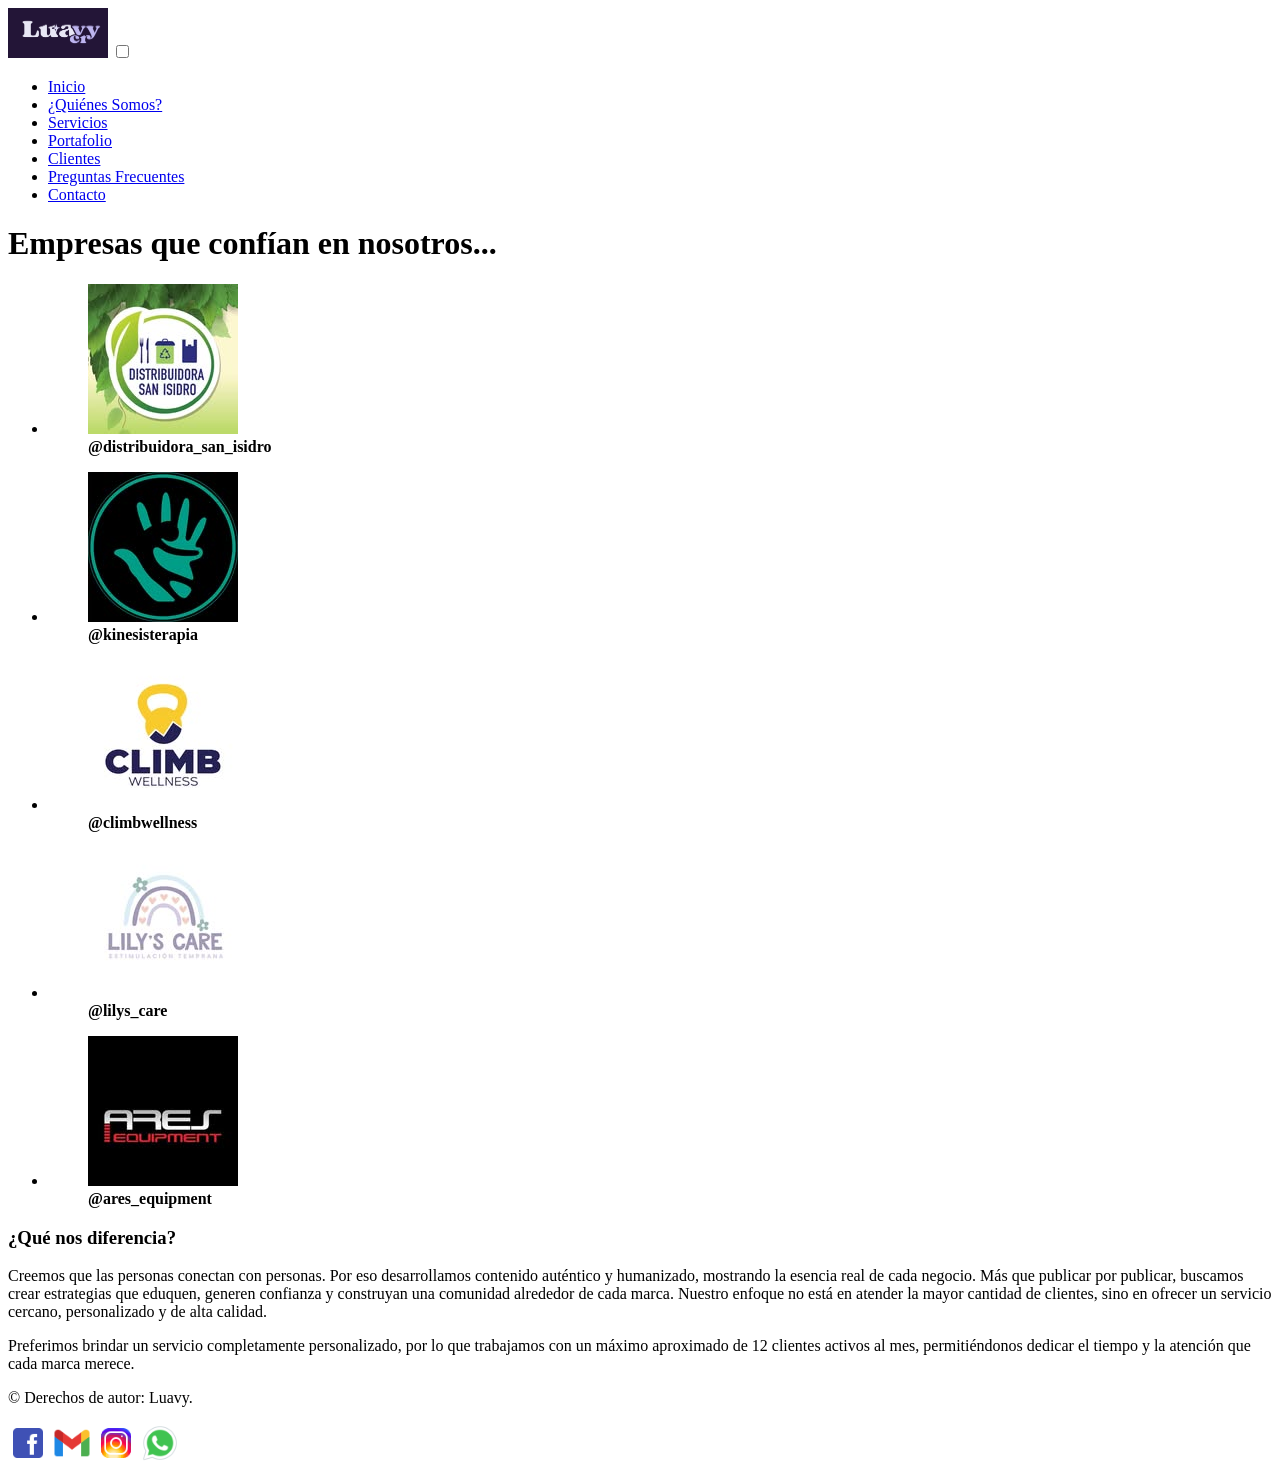
==== pages/clientes.html @ 86b87318 "Elementos y estructura Iniciales" ====
<!DOCTYPE html>
<html lang="es">
<head>
    <meta charset="UTF-8">
    <meta name="viewport" content="width=device-width, initial-scale=1.0">
    <meta name="description" content="Descubre las empresas que ya confían en LUAVY. Lee sus testimonios y conoce cómo transformamos su presencia digital con diseño y contenido visual.">
    <meta name="keywords" content="redes sociales, diseño grafico, branding, luavy">
    <meta name="author" content="Jonder Andrey Chacón Umaña, Tania Pamela Loria Carballo, Yoel Chaves Alvarado">
    <link rel="icon" type="image/png" href="../img/logo/logo_claro.png">
    <title>Luavy - Clientes</title>
    <link rel="stylesheet" href="../css/estilos.css">
    <link rel="stylesheet" href="../css/clientes_estilos.css">
</head>
<body>
    <header>
        <nav>
            <a href="../index.html"><img src="../img/logo/logo_grande_oscuro.png" alt="Logo de Luavy" width="100" height="50"></a>
            <input type="checkbox" id="menu-toggle" class="menu-toggle">
            <label for="menu-toggle" class="menu-btn" aria-label="Abrir menú"><span></span><span></span><span></span></label>
            <ul>
                <li><a href="../index.html">Inicio</a></li>
                <li><a href="quienes_somos.html">¿Quiénes Somos?</a></li>
                <li><a href="servicios.html">Servicios</a></li>
                <li><a href="portafolio.html">Portafolio</a></li>
                <li><a href="clientes.html" class="activo">Clientes</a></li>
                <li><a href="preguntas_frecuentes.html">Preguntas Frecuentes</a></li>
                <li><a href="contacto.html">Contacto</a></li>
            </ul>
        </nav>
    </header>

    <main>
        <h1>Empresas que confían en nosotros...</h1>
        <section id="enlacesClientes">
            <ul class="clientes-grid">
                <li>
                    <figure>
                        <a href="https://www.instagram.com/distribuidora_san_isidro/#">
                            <img src="../img/clientes_img/distribuidorasanisidro_img.jpg" alt="Logo">
                        </a>
                        <figcaption><strong>@distribuidora_san_isidro</strong></figcaption>
                    </figure>
                </li>
                <li>
                    <figure>
                        <a href="https://www.instagram.com/kinesisterapia/#">
                            <img src="../img/clientes_img/kinesisterapiaimg.jpg" alt="Logo">
                        </a>
                        <figcaption><strong>@kinesisterapia</strong></figcaption>
                    </figure>
                </li>
                <li>
                    <figure>
                        <a href="https://www.instagram.com/climbwellness/#">
                            <img src="../img/clientes_img/climbwellnessimg.jpg" alt="Logo">
                        </a>
                        <figcaption><strong>@climbwellness</strong></figcaption>
                    </figure>
                </li>
                <li>
                    <figure>
                        <a href="https://www.instagram.com/lilys_carecr/#">
                            <img src="../img/clientes_img/lilys_careimg.jpg" alt="Logo">
                        </a>
                        <figcaption><strong>@lilys_care</strong></figcaption>
                    </figure>
                </li>
                <li>
                    <figure>
                        <a href="https://www.instagram.com/ares_equipment/#">
                            <img src="../img/clientes_img/ares_equipmentimg.jpg" alt="Logo">
                        </a>
                        <figcaption><strong>@ares_equipment</strong></figcaption>
                    </figure>
                </li>
            </ul>
        </section>
        <section id="diferencias">
            <h3><strong>¿Qué nos diferencia?</strong></h3>
            <p>     
                Creemos que las personas conectan con personas.
                Por eso desarrollamos contenido auténtico y humanizado, mostrando la esencia real de
                cada negocio. Más que publicar por publicar, buscamos crear estrategias que eduquen,
                generen confianza y construyan una comunidad alrededor de cada marca.
                Nuestro enfoque no está en atender la mayor cantidad de clientes, sino en ofrecer un
                servicio cercano, personalizado y de alta calidad.
            </p>
           <p>
            Preferimos brindar un servicio completamente personalizado, por lo que trabajamos con
            un máximo aproximado de 12 clientes activos al mes, permitiéndonos dedicar el tiempo y
            la atención que cada marca merece.
           </p>
        </section>
    </main>

    <footer>
        <div class="footer-container">
            <p>&copy; Derechos de autor: Luavy.</p>
            <div class="redes">
            <a href="https://www.facebook.com/share/1bbfkhf3eX/"><img src="../img/iconos/redes/facebook.png" alt="Logo de Facebook" width="40" height="40"></a>
            <a href="mailto:luavycr@gmail.com"><img src="../img/iconos/redes/gmail.png" alt="Logo de Correo Electrónico" width="40" height="40"></a>
            <a href="https://www.instagram.com/luavycr?igsh=MXdvM2ttZTNzbWc0"><img src="../img/iconos/redes/instagram.png" alt="Logo de Instagram" width="40" height="40"></a>
            <a href="https://wa.me/50671424874"><img src="../img/iconos/redes/whatsapp.png" alt="Logo de WhatsApp" width="40" height="40"></a>
            </div>
        </div>
    </footer>
</body>
</html>
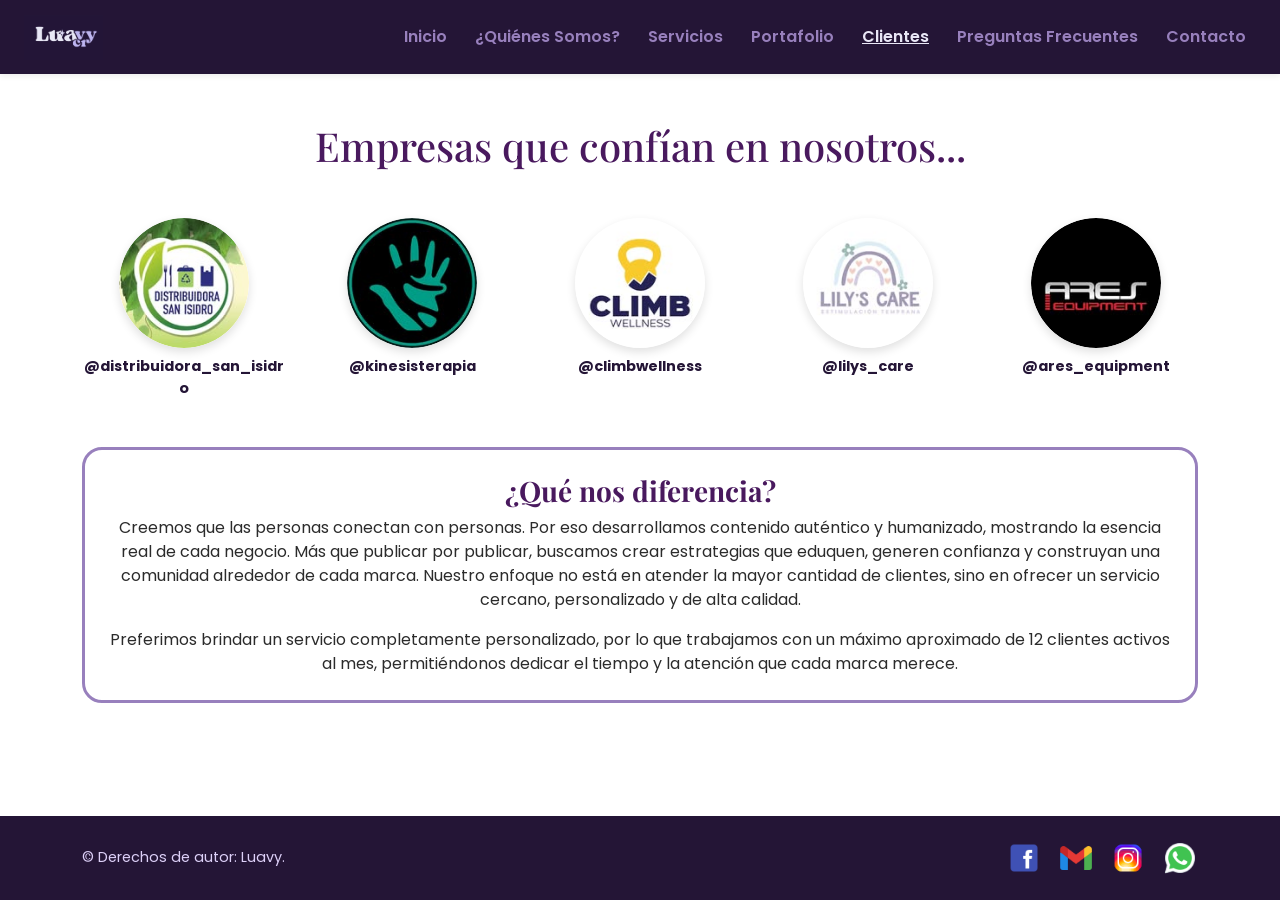
==== commit abc725ef: "servicios, quienes somso y clientes boostrap" ====
--- a/pages/clientes.html
+++ b/pages/clientes.html
@@ -8,101 +8,115 @@
     <meta name="author" content="Jonder Andrey Chacón Umaña, Tania Pamela Loria Carballo, Yoel Chaves Alvarado">
     <link rel="icon" type="image/png" href="../img/logo/logo_claro.png">
     <title>Luavy - Clientes</title>
+    <link rel="stylesheet" href="https://cdn.jsdelivr.net/npm/bootstrap@5.3.3/dist/css/bootstrap.min.css">
     <link rel="stylesheet" href="../css/estilos.css">
-    <link rel="stylesheet" href="../css/clientes_estilos.css">
+    <link rel="stylesheet" href="../css/clientes.css">
 </head>
 <body>
     <header>
-        <nav>
-            <a href="../index.html"><img src="../img/logo/logo_grande_oscuro.png" alt="Logo de Luavy" width="100" height="50"></a>
-            <input type="checkbox" id="menu-toggle" class="menu-toggle">
-            <label for="menu-toggle" class="menu-btn" aria-label="Abrir menú"><span></span><span></span><span></span></label>
-            <ul>
-                <li><a href="../index.html">Inicio</a></li>
-                <li><a href="quienes_somos.html">¿Quiénes Somos?</a></li>
-                <li><a href="servicios.html">Servicios</a></li>
-                <li><a href="portafolio.html">Portafolio</a></li>
-                <li><a href="clientes.html" class="activo">Clientes</a></li>
-                <li><a href="preguntas_frecuentes.html">Preguntas Frecuentes</a></li>
-                <li><a href="contacto.html">Contacto</a></li>
-            </ul>
+        <nav class="navbar navbar-expand-lg navbar-dark navbar-luavy sticky-top">
+            <div class="container-fluid px-3 px-lg-4">
+                <a class="navbar-brand" href="../index.html">
+                    <img src="../img/logo/logo_grande_oscuro.png" alt="Logo de Luavy" width="100" height="50">
+                </a>
+                <button class="navbar-toggler" type="button" data-bs-toggle="collapse" data-bs-target="#navLuavy" aria-controls="navLuavy" aria-expanded="false" aria-label="Abrir menú">
+                    <span class="navbar-toggler-icon"></span>
+                </button>
+                <div class="collapse navbar-collapse" id="navLuavy">
+                    <ul class="navbar-nav ms-auto mb-2 mb-lg-0 gap-lg-2 text-center">
+                        <li class="nav-item"><a class="nav-link" href="../index.html">Inicio</a></li>
+                        <li class="nav-item"><a class="nav-link" href="quienes_somos.html">¿Quiénes Somos?</a></li>
+                        <li class="nav-item"><a class="nav-link" href="servicios.html">Servicios</a></li>
+                        <li class="nav-item"><a class="nav-link" href="portafolio.html">Portafolio</a></li>
+                        <li class="nav-item"><a class="nav-link active" aria-current="page" href="clientes.html">Clientes</a></li>
+                        <li class="nav-item"><a class="nav-link" href="preguntas_frecuentes.html">Preguntas Frecuentes</a></li>
+                        <li class="nav-item"><a class="nav-link" href="contacto.html">Contacto</a></li>
+                    </ul>
+                </div>
+            </div>
         </nav>
     </header>
 
-    <main>
-        <h1>Empresas que confían en nosotros...</h1>
-        <section id="enlacesClientes">
-            <ul class="clientes-grid">
-                <li>
-                    <figure>
-                        <a href="https://www.instagram.com/distribuidora_san_isidro/#">
-                            <img src="../img/clientes_img/distribuidorasanisidro_img.jpg" alt="Logo">
-                        </a>
-                        <figcaption><strong>@distribuidora_san_isidro</strong></figcaption>
-                    </figure>
-                </li>
-                <li>
-                    <figure>
-                        <a href="https://www.instagram.com/kinesisterapia/#">
-                            <img src="../img/clientes_img/kinesisterapiaimg.jpg" alt="Logo">
-                        </a>
-                        <figcaption><strong>@kinesisterapia</strong></figcaption>
-                    </figure>
-                </li>
-                <li>
-                    <figure>
-                        <a href="https://www.instagram.com/climbwellness/#">
-                            <img src="../img/clientes_img/climbwellnessimg.jpg" alt="Logo">
-                        </a>
-                        <figcaption><strong>@climbwellness</strong></figcaption>
-                    </figure>
-                </li>
-                <li>
-                    <figure>
-                        <a href="https://www.instagram.com/lilys_carecr/#">
-                            <img src="../img/clientes_img/lilys_careimg.jpg" alt="Logo">
-                        </a>
-                        <figcaption><strong>@lilys_care</strong></figcaption>
-                    </figure>
-                </li>
-                <li>
-                    <figure>
-                        <a href="https://www.instagram.com/ares_equipment/#">
-                            <img src="../img/clientes_img/ares_equipmentimg.jpg" alt="Logo">
-                        </a>
-                        <figcaption><strong>@ares_equipment</strong></figcaption>
-                    </figure>
-                </li>
-            </ul>
-        </section>
-        <section id="diferencias">
-            <h3><strong>¿Qué nos diferencia?</strong></h3>
-            <p>     
-                Creemos que las personas conectan con personas.
-                Por eso desarrollamos contenido auténtico y humanizado, mostrando la esencia real de
-                cada negocio. Más que publicar por publicar, buscamos crear estrategias que eduquen,
-                generen confianza y construyan una comunidad alrededor de cada marca.
-                Nuestro enfoque no está en atender la mayor cantidad de clientes, sino en ofrecer un
-                servicio cercano, personalizado y de alta calidad.
-            </p>
-           <p>
-            Preferimos brindar un servicio completamente personalizado, por lo que trabajamos con
-            un máximo aproximado de 12 clientes activos al mes, permitiéndonos dedicar el tiempo y
-            la atención que cada marca merece.
-           </p>
-        </section>
+    <main class="py-5">
+        <div class="container">
+            <h1 class="text-center mb-5">Empresas que confían en nosotros...</h1>
+
+            <section id="enlacesClientes" class="mb-5">
+                <ul class="clientes-grid row row-cols-2 row-cols-md-3 row-cols-lg-5 g-4 list-unstyled justify-content-center text-center">
+                    <li class="col">
+                        <figure class="d-flex flex-column align-items-center gap-2 m-0">
+                            <a href="https://www.instagram.com/distribuidora_san_isidro/#">
+                                <img src="../img/clientes_img/distribuidorasanisidro_img.jpg" alt="Logo">
+                            </a>
+                            <figcaption><strong>@distribuidora_san_isidro</strong></figcaption>
+                        </figure>
+                    </li>
+                    <li class="col">
+                        <figure class="d-flex flex-column align-items-center gap-2 m-0">
+                            <a href="https://www.instagram.com/kinesisterapia/#">
+                                <img src="../img/clientes_img/kinesisterapiaimg.jpg" alt="Logo">
+                            </a>
+                            <figcaption><strong>@kinesisterapia</strong></figcaption>
+                        </figure>
+                    </li>
+                    <li class="col">
+                        <figure class="d-flex flex-column align-items-center gap-2 m-0">
+                            <a href="https://www.instagram.com/climbwellness/#">
+                                <img src="../img/clientes_img/climbwellnessimg.jpg" alt="Logo">
+                            </a>
+                            <figcaption><strong>@climbwellness</strong></figcaption>
+                        </figure>
+                    </li>
+                    <li class="col">
+                        <figure class="d-flex flex-column align-items-center gap-2 m-0">
+                            <a href="https://www.instagram.com/lilys_carecr/#">
+                                <img src="../img/clientes_img/lilys_careimg.jpg" alt="Logo">
+                            </a>
+                            <figcaption><strong>@lilys_care</strong></figcaption>
+                        </figure>
+                    </li>
+                    <li class="col">
+                        <figure class="d-flex flex-column align-items-center gap-2 m-0">
+                            <a href="https://www.instagram.com/ares_equipment/#">
+                                <img src="../img/clientes_img/ares_equipmentimg.jpg" alt="Logo">
+                            </a>
+                            <figcaption><strong>@ares_equipment</strong></figcaption>
+                        </figure>
+                    </li>
+                </ul>
+            </section>
+
+            <section id="diferencias" class="mx-auto text-center p-4">
+                <h3><strong>¿Qué nos diferencia?</strong></h3>
+                <p>
+                    Creemos que las personas conectan con personas.
+                    Por eso desarrollamos contenido auténtico y humanizado, mostrando la esencia real de
+                    cada negocio. Más que publicar por publicar, buscamos crear estrategias que eduquen,
+                    generen confianza y construyan una comunidad alrededor de cada marca.
+                    Nuestro enfoque no está en atender la mayor cantidad de clientes, sino en ofrecer un
+                    servicio cercano, personalizado y de alta calidad.
+                </p>
+                <p class="mb-0">
+                    Preferimos brindar un servicio completamente personalizado, por lo que trabajamos con
+                    un máximo aproximado de 12 clientes activos al mes, permitiéndonos dedicar el tiempo y
+                    la atención que cada marca merece.
+                </p>
+            </section>
+        </div>
     </main>
 
-    <footer>
-        <div class="footer-container">
-            <p>&copy; Derechos de autor: Luavy.</p>
-            <div class="redes">
-            <a href="https://www.facebook.com/share/1bbfkhf3eX/"><img src="../img/iconos/redes/facebook.png" alt="Logo de Facebook" width="40" height="40"></a>
-            <a href="mailto:luavycr@gmail.com"><img src="../img/iconos/redes/gmail.png" alt="Logo de Correo Electrónico" width="40" height="40"></a>
-            <a href="https://www.instagram.com/luavycr?igsh=MXdvM2ttZTNzbWc0"><img src="../img/iconos/redes/instagram.png" alt="Logo de Instagram" width="40" height="40"></a>
-            <a href="https://wa.me/50671424874"><img src="../img/iconos/redes/whatsapp.png" alt="Logo de WhatsApp" width="40" height="40"></a>
+    <footer class="footer-luavy py-4 mt-5">
+        <div class="container d-flex flex-column flex-sm-row align-items-center justify-content-between gap-3">
+            <p class="mb-0">&copy; Derechos de autor: Luavy.</p>
+            <div class="d-flex gap-3">
+                <a href="https://www.facebook.com/share/1bbfkhf3eX/"><img src="../img/iconos/redes/facebook.png" alt="Logo de Facebook" width="40" height="40"></a>
+                <a href="mailto:luavycr@gmail.com"><img src="../img/iconos/redes/gmail.png" alt="Logo de Correo Electrónico" width="40" height="40"></a>
+                <a href="https://www.instagram.com/luavycr?igsh=MXdvM2ttZTNzbWc0"><img src="../img/iconos/redes/instagram.png" alt="Logo de Instagram" width="40" height="40"></a>
+                <a href="https://wa.me/50671424874"><img src="../img/iconos/redes/whatsapp.png" alt="Logo de WhatsApp" width="40" height="40"></a>
             </div>
         </div>
     </footer>
+
+    <script src="https://cdn.jsdelivr.net/npm/bootstrap@5.3.3/dist/js/bootstrap.bundle.min.js"></script>
 </body>
 </html>
--- a/css/estilos.css
+++ b/css/estilos.css
@@ -0,0 +1,201 @@
+/* =========================================================
+   FUENTES
+   Temporales mientras se reciben los archivos de las fuentes
+   oficiales de marca (The Seasons / Balgin). Cuando lleguen,
+   solo hay que cambiar las variables --luavy-fuente-titulos y
+   --luavy-fuente-texto de abajo.
+   ========================================================= */
+@import url('https://fonts.googleapis.com/css2?family=Playfair+Display:wght@600;700&family=Poppins:wght@400;500;600&display=swap');
+
+/* =========================================================
+   VARIABLES DE MARCA (paleta LUAVY refrescada)
+   ========================================================= */
+:root {
+    --luavy-morado: #241536;
+    --luavy-lavanda: #9880BD;
+    --luavy-rosa: #EDC8E4;
+    --luavy-lila: #DDD0F8;
+    --luavy-hueso: #E9E7F6;
+
+    --luavy-fuente-titulos: 'Playfair Display', serif;
+    --luavy-fuente-texto: 'Poppins', sans-serif;
+
+    /* Sobrescritura de variables de tema de Bootstrap 5.3 */
+    --bs-primary: var(--luavy-lavanda);
+    --bs-primary-rgb: 152, 128, 189;
+    --bs-body-font-family: var(--luavy-fuente-texto);
+    --bs-body-color: #2b2b2b;
+    --bs-link-color: var(--luavy-lavanda);
+    --bs-link-hover-color: var(--luavy-morado);
+    --bs-border-radius: 0.75rem;
+}
+
+/* =========================================================
+   FOOTER PEGADO AL FONDO (sticky footer con Flexbox)
+   ========================================================= */
+html {
+    height: 100%;
+}
+
+body {
+    min-height: 100%;
+    display: flex;
+    flex-direction: column;
+    font-family: var(--luavy-fuente-texto);
+}
+
+/* El <main> crece para ocupar todo el espacio sobrante,
+   empujando el footer hasta el fondo aunque haya poco contenido */
+main {
+    flex: 1 0 auto;
+}
+
+/* El footer no se encoge, mantiene su alto natural */
+footer.footer-luavy {
+    flex-shrink: 0;
+}
+
+h1, h2, h3, h4, h5, h6 {
+    font-family: var(--luavy-fuente-titulos);
+    color: #49195e;
+}
+
+/* =========================================================
+   NAVBAR (Bootstrap navbar + clases propias de marca)
+   ========================================================= */
+.navbar-luavy {
+    background-color: var(--luavy-morado);
+    padding-top: .6rem;
+    padding-bottom: .6rem;
+    box-shadow: 0 2px 6px rgba(0, 0, 0, .08);
+}
+
+.navbar-luavy .navbar-brand img {
+    height: 45px;
+    width: auto;
+    transition: transform .3s ease;
+}
+
+.navbar-luavy .navbar-brand:hover img {
+    transform: scale(1.05);
+}
+
+.navbar-luavy .navbar-toggler {
+    border-color: var(--luavy-lavanda);
+}
+
+.navbar-luavy .nav-link {
+    color: var(--luavy-lavanda);
+    font-weight: 600;
+    border-radius: 6px;
+    padding: .5rem .9rem;
+    margin: 2px 0;
+    transition: background-color .3s ease, color .3s ease, border-color .3s ease;
+}
+
+.navbar-luavy .nav-link:hover {
+    background-color: var(--luavy-lavanda);
+    color: var(--luavy-hueso);
+}
+
+.navbar-luavy .nav-link.active {
+    background-color: var(--luavy-lavanda);
+    color: var(--luavy-hueso);
+    text-decoration: underline;
+}
+
+/* A partir de escritorio: hover con borde en vez de fondo sólido */
+@media (min-width: 1024px) {
+    .navbar-luavy .nav-link {
+        border: 2px solid transparent;
+    }
+    .navbar-luavy .nav-link:hover {
+        background-color: transparent;
+        border-color: var(--luavy-lavanda);
+        color: var(--luavy-hueso);
+        text-decoration: underline;
+    }
+    .navbar-luavy .nav-link.active {
+        background-color: transparent;
+        color: var(--luavy-hueso);
+    }
+}
+
+/* =========================================================
+   FOOTER
+   ========================================================= */
+footer.footer-luavy {
+    background-color: var(--luavy-morado);
+}
+
+footer.footer-luavy p {
+    color: var(--luavy-lila);
+    font-size: .9rem;
+}
+
+footer.footer-luavy img {
+    width: 32px;
+    height: 32px;
+    transition: transform .3s ease;
+}
+
+footer.footer-luavy img:hover {
+    transform: scale(1.1);
+}
+
+@media (min-width: 1024px) {
+    footer.footer-luavy img {
+        width: 36px;
+        height: 36px;
+    }
+}
+
+/* =========================================================
+   OVERRIDES EXPLÍCITOS DE COMPONENTES BOOTSTRAP
+   (estos componentes no heredan las variables de --bs-primary
+   automáticamente, así que se sobrescriben directo)
+   ========================================================= */
+.btn-primary {
+    background-color: var(--luavy-lavanda);
+    border-color: var(--luavy-lavanda);
+    font-weight: 600;
+}
+
+.btn-primary:hover,
+.btn-primary:focus {
+    background-color: var(--luavy-morado);
+    border-color: var(--luavy-morado);
+}
+
+.accordion-button:not(.collapsed) {
+    background-color: var(--luavy-lila);
+    color: var(--luavy-morado);
+    box-shadow: none;
+}
+
+.accordion-button:focus {
+    border-color: var(--luavy-lavanda);
+    box-shadow: 0 0 0 .25rem rgba(152, 128, 189, .25);
+}
+
+.accordion-button::after {
+    filter: hue-rotate(220deg) saturate(1.3);
+}
+
+.accordion-item {
+    border-color: #eadff5;
+}
+
+.form-control:focus,
+.form-select:focus {
+    border-color: var(--luavy-lavanda);
+    box-shadow: 0 0 0 .25rem rgba(152, 128, 189, .25);
+}
+
+.form-floating > label {
+    color: #8a8a8a;
+}
+
+.card {
+    border-color: #eadff5;
+}
--- a/css/clientes.css
+++ b/css/clientes.css
@@ -0,0 +1,43 @@
+.clientes-grid a {
+    display: block;
+    border-radius: 50%;
+    overflow: hidden;
+    box-shadow: 0 4px 10px rgba(0, 0, 0, .12);
+    transition: transform .25s ease, box-shadow .25s ease;
+}
+
+.clientes-grid a:hover {
+    transform: translateY(-4px) scale(1.05);
+    box-shadow: 0 8px 18px rgba(152, 128, 189, .45);
+}
+
+.clientes-grid img {
+    width: 100px;
+    height: 100px;
+    border-radius: 50%;
+    object-fit: cover;
+    display: block;
+}
+
+.clientes-grid figcaption {
+    font-size: .9rem;
+    color: var(--luavy-morado);
+    word-break: break-word;
+}
+
+@media (min-width: 1024px) {
+    .clientes-grid img {
+        width: 130px;
+        height: 130px;
+    }
+}
+
+#diferencias {
+    border: 3px solid var(--luavy-lavanda);
+    border-radius: 20px;
+    transition: transform .2s ease;
+}
+
+#diferencias:hover {
+    transform: scale(1.02);
+}
